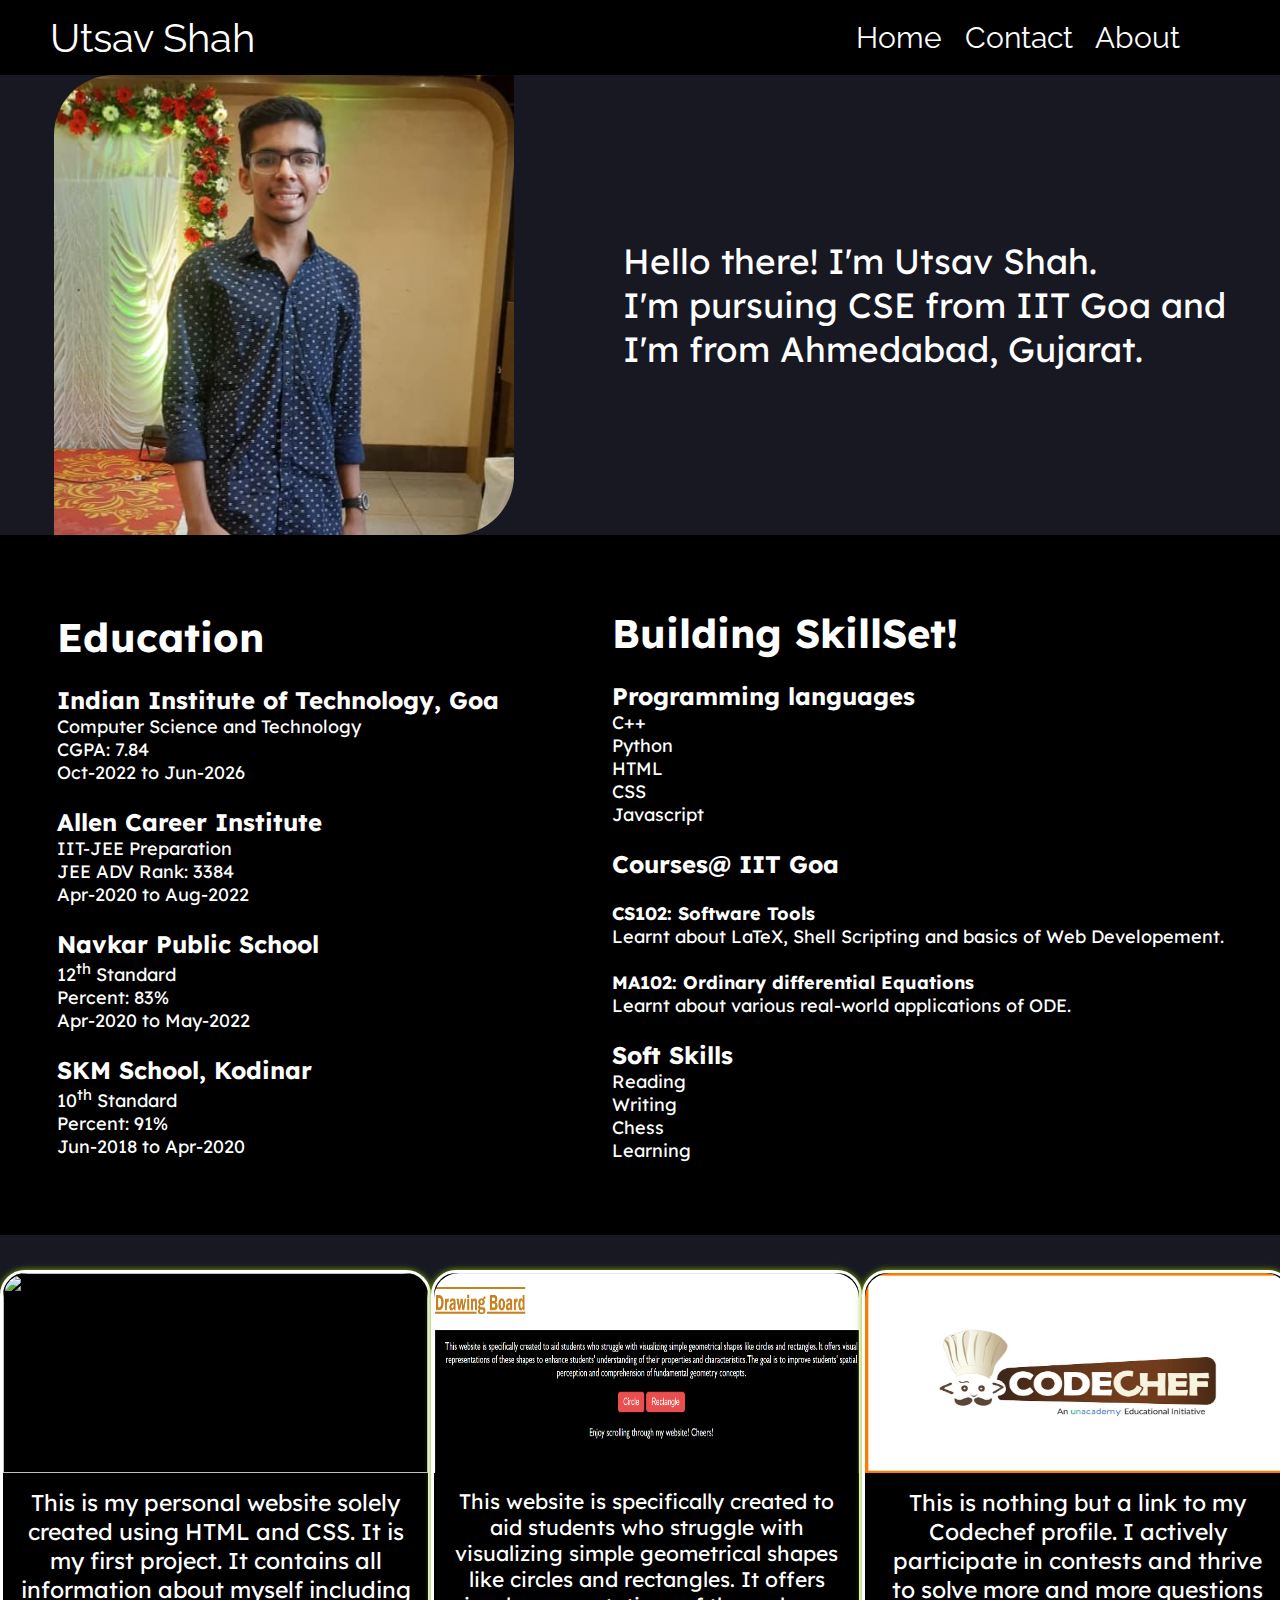
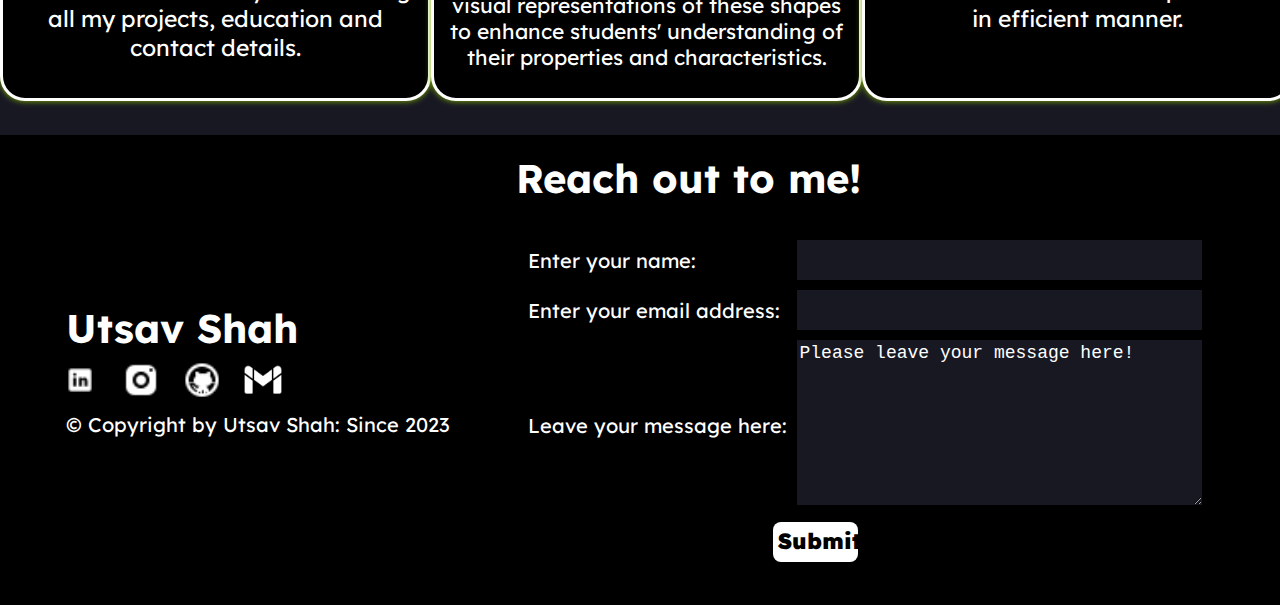
==== index.html @ 18350e61 "Rename portfolio.html to index.html" ====
<!DOCTYPE html>
<html lang="en">
    <head>
        <meta charset="UTF-8">
        <meta http-equiv="X-UA-Compatible" content="IE=edge">
        <meta name="viewport" content="width=device-width, initial-scale=1.0">
        <meta name="author" content="Utsav Shah">
        <meta name="description" content="Course learning">
        <meta name="robots" content="index, follow">
        <link rel="stylesheet" href="portfolio.css">
        <link rel="icon" href="/favicon.ico">
        <link rel="icon" href="/favicon.svg">
        <title>My Portfolio</title>
    </head>
    
    <body>

        <header>
            
                <div id="name">Utsav Shah</div>
                <div class="navbar">
                    <a href="#about"><span class="navigate">Home</span></a>
                    <a href="#contact"><span class="navigate">Contact</span></a>
                    <a href="#edu-skills"><span class="navigate">About</span></a>
                </div>
           
        </header>
        

        <main>
            <section class="about" id="about">

                <div class="profile-pic">
                    <img src="profile.jpg" alt="Profile-pic">
                </div>
                
            
                <div class="intro">
                    Hello there! I'm Utsav Shah.
                    <div>I'm pursuing CSE from IIT Goa and</div>
                    <div> I'm from Ahmedabad, Gujarat.</div>
                </div>
            </section>

            <section class="edu-skills" id="edu-skills">
                <div class="education">
                    <h1>Education</h1>
                    <br>
                    <dl>
                        <dt>Indian Institute of Technology, Goa</dt>
                            <dd>Computer Science and Technology</dd>
                            <dd>CGPA: 7.84</dd>
                            <dd>Oct-2022 to Jun-2026</dd>
                        <br>
                        <dt>Allen Career Institute</dt>
                            <dd>IIT-JEE Preparation</dd>
                            <dd>JEE ADV Rank: 3384</dd>
                            <dd>Apr-2020 to Aug-2022</dd>
                        <br>
                        <dt>Navkar Public School</dt>
                            <dd>12<sup>th</sup> Standard</dd>
                            <dd>Percent: 83%</dd>
                            <dd>Apr-2020 to May-2022</dd>
                        <br>
                        <dt>SKM School, Kodinar</dt>
                            <dd>10<sup>th</sup> Standard</dd>
                            <dd>Percent: 91%</dd>
                            <dd>Jun-2018 to Apr-2020</dd>
                    </dl>
                </div>

                <div class="skills">
                    <h1>Building SkillSet!</h1><br>
                    <ul>
                        <li><h1>Programming languages</h1>
                            <li>C++</li>
                            <li>Python</li>
                            <li>HTML</li>
                            <li>CSS</li>
                            <li>Javascript</li>
                        </li>
                        <br>

                        <li><h1>Courses@ IIT Goa</h1><br>
                            <li><b>CS102: Software Tools</b> 
                                <p>Learnt about LaTeX, Shell Scripting and basics of Web Developement.</p></li>
                            
                            <br>
                            <li><b>MA102: Ordinary differential Equations</b> 
                                <p>Learnt about various real-world applications of ODE.</p> </li>
                            <br>
                                
                        </li>
                        <li><h1>Soft Skills</h1>
                            <li>Reading</li>
                            <li>Writing</li>
                            <li>Chess</li>
                            <li>Learning</li>
                        </li>

                       
                    </ul>

                </div>
            </section>

            <section class="project">
                <a href="#portfolio.html"><div class="portfolio">
                    <div class="box">
                        <div class="webimg">
                            <img src="portfolioweb.png" alt="">
                        </div>
                        <div class="explain">
                            This is my personal website solely created using HTML and CSS. It is my first project.
                            It contains all information about myself including all my projects, education and contact details.
                        </div>
                    </div>
                </div></a>

                <a href="utsavshahm.github.io/drawing-board"><div class="drawing-board">
                    <div class="box">
                        <div class="webimg">
                            <img src="drawingboard.png" alt="">
                        </div>
                        <div class="explain" style="font-size: 21px;">
                            This website is specifically created to aid students who struggle with visualizing simple geometrical shapes like circles and rectangles. It offers visual representations of these shapes to enhance students' understanding of their properties and characteristics.
                        </div>
                    </div>
                </div></a>
                <a href="https://www.codechef.com/users/shahutsavm"><div class="codechef">
                    <div class="box">
                        <div class="webimg">
                            <img src="codechefprof.jpeg" alt="">
                        </div>
                        <div class="explain">
                            This is nothing but a link to my Codechef profile. I actively participate in contests and thrive to solve more and more questions in efficient manner.
                        </div>
                    </div>
                </div></a>
            </section>
        </main>

        <footer>
            <div id="brand">
                <h1>Utsav Shah</h1>
                <div id="icons">

                    <a href="https://www.linkedin.com/in/shahutsavm/" target="_blank"><span class="footer-icon" id="linkedin"><img src="linkedin.png" alt="" ></span></a>

                    <a href="https://instagram.com/utsavmshah"  target="_blank"><span class="footer-icon" id="instagram"><img src="instagram-icon.png" alt=""  ></span></a>

                    <a href="https://github.com/utsavshahm" target="_blank"><span class="footer-icon" id="github" ><img src="github-icon.png" alt=""></span></a>

                    <a href="mailto: shah.utsavm@gmail.com" target="_blank"><span class="footer-icon" id="gmail" ><img src="gmail-icon.png" alt=""></span></a>
                </div>

                <p id="copyright"> &copy Copyright by Utsav Shah: Since 2023</p>
            </div>

            <div id="contact">
                <h1>Reach out to me!</h1>
                <br>
                <form method="get">

                    <table cellspacing="10px">

                        <tr>
                            <td><label for="yourname">Enter your name: </label></td>
                            <td><input type="text" name="yourname" id="yourname"></td>
                        </tr>

                        <tr>
                            <td><label for="email">Enter your email address: </label></td>
                            <td><input type="email" name="mail" id="email"></td>
                        </tr>

                        <tr>
                            <td><label for="msg">Leave your message here: </label></td>
                            <td><textarea name="msg" id="msg" cols="50" rows="50">Please leave your message here!</textarea></td>
                            
                        </tr>
                    </table>
                    
                    <div class="submit">Submit</div>
                    
                    
                    <br>
                </form>
            </div>
        </footer>
    </body>
</html>
---- portfolio.css ----
@import url('https://fonts.googleapis.com/css2?family=Raleway:wght@500&family=Rasa:wght@300&display=swap');

@import url('https://fonts.googleapis.com/css2?family=Lexend+Deca:wght@100&family=Raleway:wght@500&family=Rasa:wght@300&display=swap');


::selection{
    background: rgb(255, 140, 0);
    color: rgb(255, 255, 255);
}

a{
    text-decoration: none;
    color: white;
}
*{
    padding: 0;
    margin: 0;
}
header{
    display: flex;
    width: 100%;
    height: 75px;
    background-color: black;
    color: white;
    font-size: 40px;
    font-family: 'Raleway', serif;
    position: fixed;
    align-items: center;
    top: 0;
    flex-flow: wrap;
    
}

.navbar{
    font-size: 30px;
    position: absolute;
    right: 100px;
    word-spacing: 15px;
}

#name{
    position: absolute;
    left: 50px;
}

#name:hover{
    cursor: pointer;
}
.navigate{
    padding: 15px 0px;
    transition: background-color 0.5s, color 0.5s;
}
.navigate:hover{
    background-color: white;
    color: black;
    cursor: pointer;
    text-decoration: underline rgb(255, 140, 0); ;
    

}
main{
    margin-top: 75px;
    font-size: 25px;
    /* position: absolute; */
}

.about{
    
    background-color: #181823;
    display:flex;
    height: 460px;
    
    justify-content: space-around;
    align-items: center;
}
div.profile-pic{
    height: 460px;
    width: 460px;
    display: inherit;
    
    align-self: center;
}
.profile-pic img{
    
    border-radius: 60px 0px;
    
}
div.intro{
    font-family: 'Lexend Deca', sans-serif ;
    
    font-size: 35px;
    color: white;
    
    align-self: center;
}

.edu-skills{
    background-color: #000000;
    display:flex;
    height: 700px;
    color: white;
    font-family: 'Lexend Deca', sans-serif ;
    font-size: 18px;
    justify-content: space-around;
    align-items: center;
}

.edu-skills h1{
    font-size: 40px;
}
dt{
    font-size: 24px;
    font-weight: bold;
}

.skills ul h1{
    font-size: 24px;
}
li{
    list-style: none;
}

.project{
    background-color: #181823;
    display:flex;
    height: 500px;
    color: white;
    font-family: 'Lexend Deca', sans-serif ;
    font-size: 18px;
    justify-content: space-around;
    align-items: center;
}

    .box{
        height: 425px;
        width: 425px;
        border: 3px solid rgb(255, 255, 255);
        border-radius: 25px;
        background-color: rgb(0, 0, 0);
        box-shadow: 0 0 6px 0px rgb(130, 181, 0);
        transition: height 0.5s, width 0.5s;
    }

        .webimg{
            height: 200px;
            width: inherit;
        }
        .webimg> img{
                height: 200px;
                width: inherit;
                border-radius: 25px 25px 0 0;
                size: cover;
            }
        
        .explain{
            font-family: 'Lexend Deca', sans-serif ;
            font-size: 23px;
            color: white;
            padding: 15px;
            text-align: center;
        }



.box:hover{
    height: 450px;
    width: 450px;
    cursor: pointer;
    box-shadow: 0 0 8px orange;
    background-color: #181717c7;
}


footer{
    font-family: 'Lexend Deca', sans-serif ;
    
    position: relative;
    bottom: 0;
    width: 100%;
    height: 470px;
    background-color: black;
    color: white;
    display: flex;
    justify-content: space-evenly;
    font-size: 20px;
    align-items: center;
}

#contact{
    display: flex;
    flex-direction: column;
    
}

table{
    border: 0;
    padding: 2px;
}
input,textarea{
    height: 35px;
    background-color: #181823;;
    border: 0;
    color: white;
    width: 400px;
    font-size: 18px;
    padding: 2.5px;
}
textarea{
    height: 160px;
}

.submit{
    height: 30px;
    width: 75px;
    background-color: white;
    color: black;
    font-weight: 900;
    padding: 5px;
    font-size: 22px;
    transform: translate(257px);
    transition: background-color 0.5s, color 0.5s;
    border-radius: 8px;
}

.submit:hover{
    background-color: #000000;
    color: white;
    cursor: pointer;
    border: 2px solid rgb(255, 140, 0);

}
#icons{
    margin: 7px -6px;
    
}
.footer-icon{
    margin-right: 15px;
}

.footer-icon>img{
    height: 40px;
    width: 40px;
}

#linkedin{
    height: 75px;
    width: 75px;
}
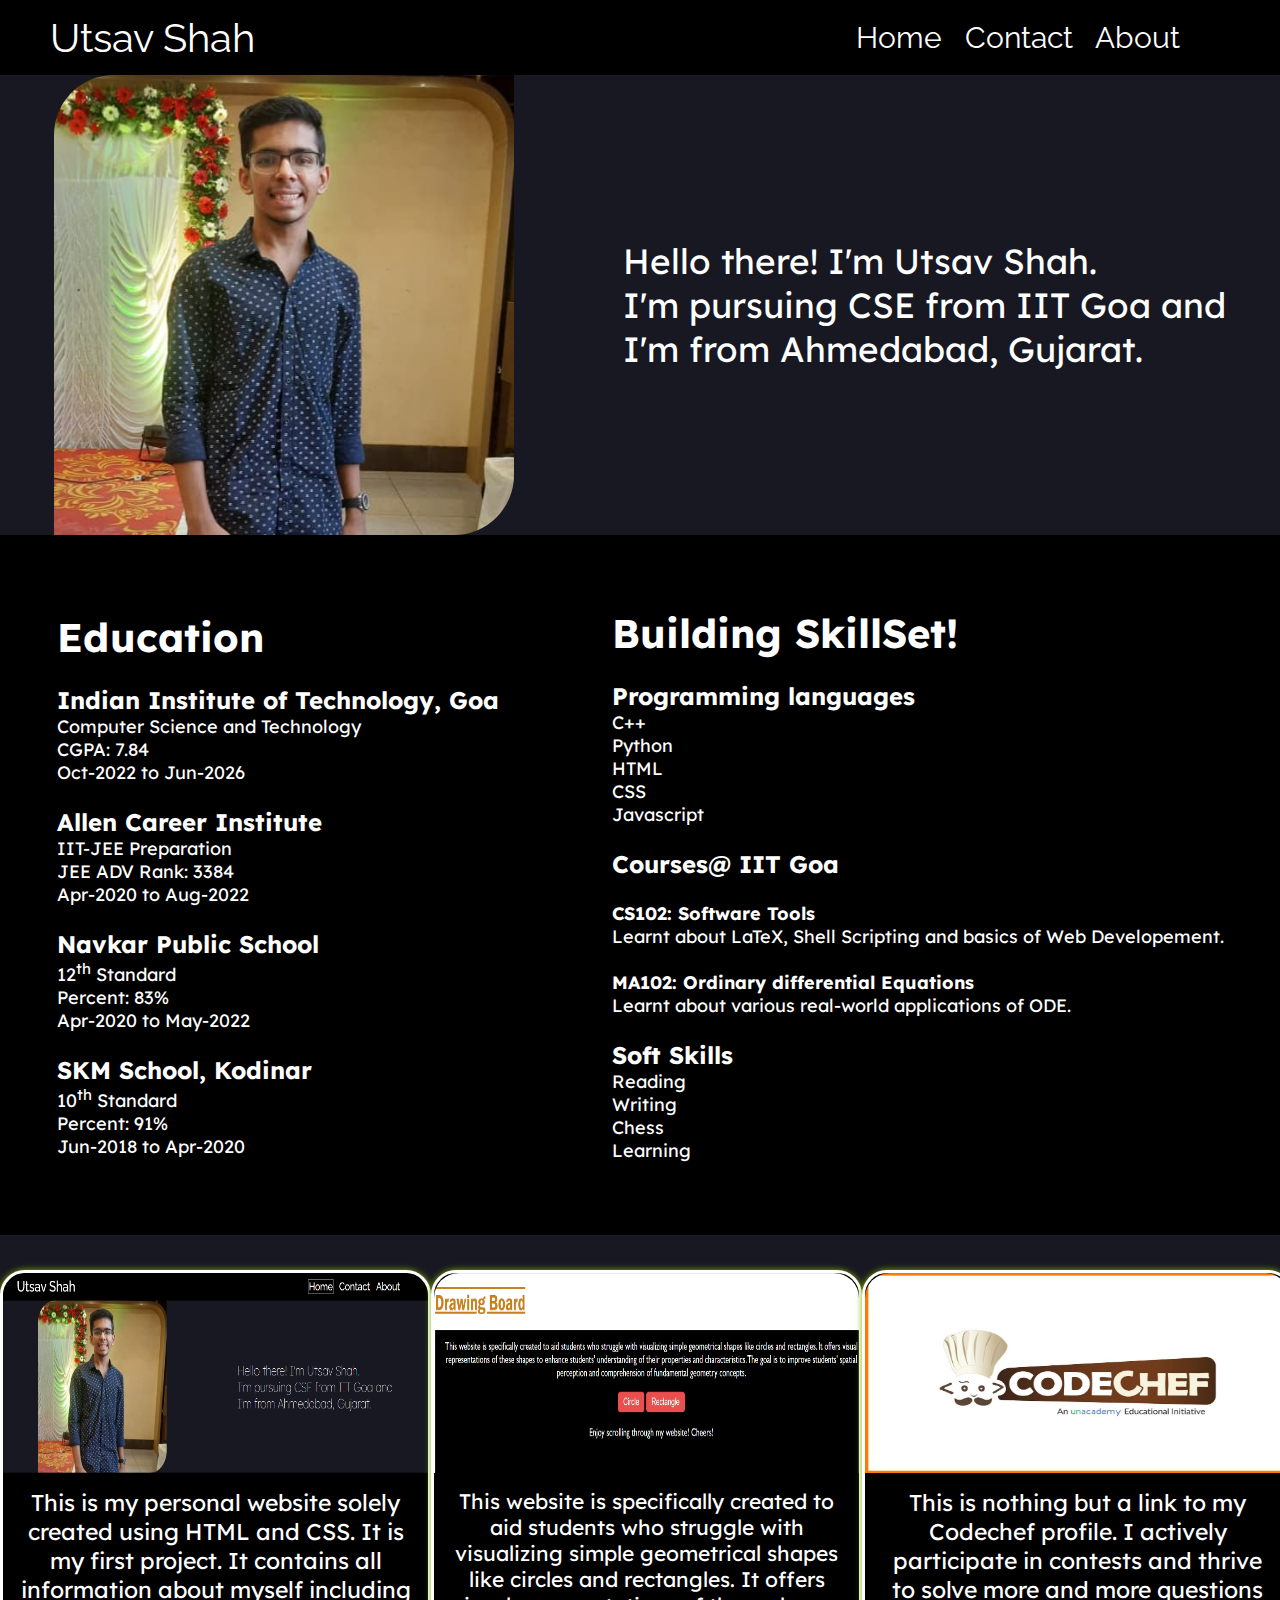
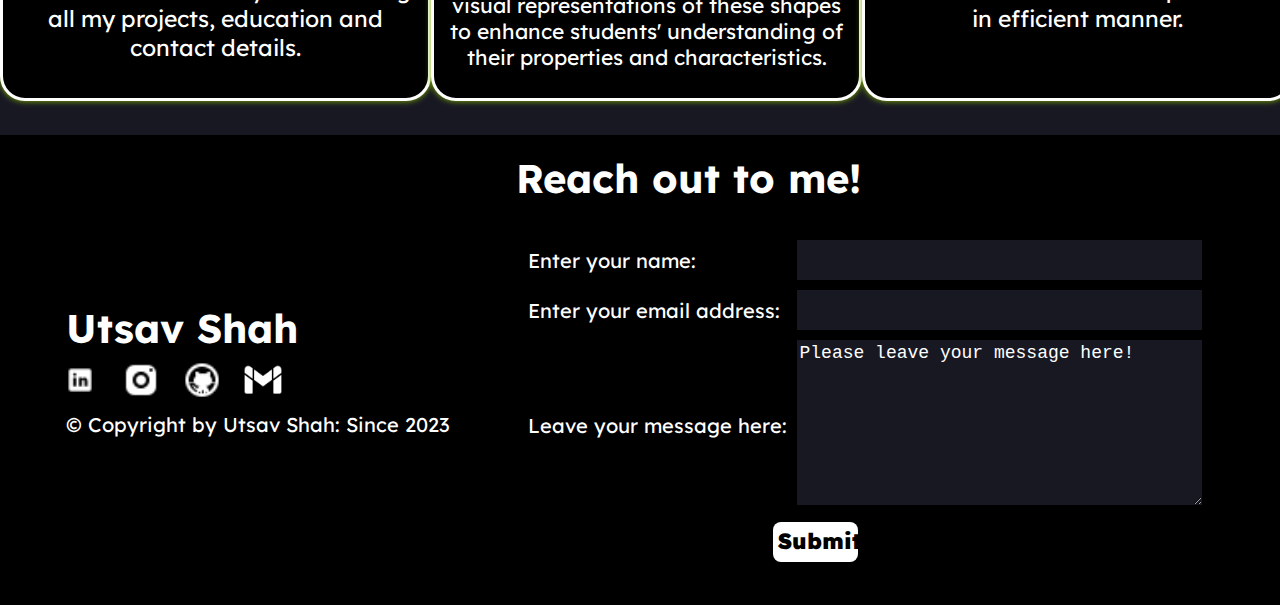
==== commit 747ee1cf: "Update index.html" ====
--- a/index.html
+++ b/index.html
@@ -117,7 +117,7 @@
                     </div>
                 </div></a>
 
-                <a href="utsavshahm.github.io/drawing-board"><div class="drawing-board">
+                <a href="drawing-board"><div class="drawing-board">
                     <div class="box">
                         <div class="webimg">
                             <img src="drawingboard.png" alt="">
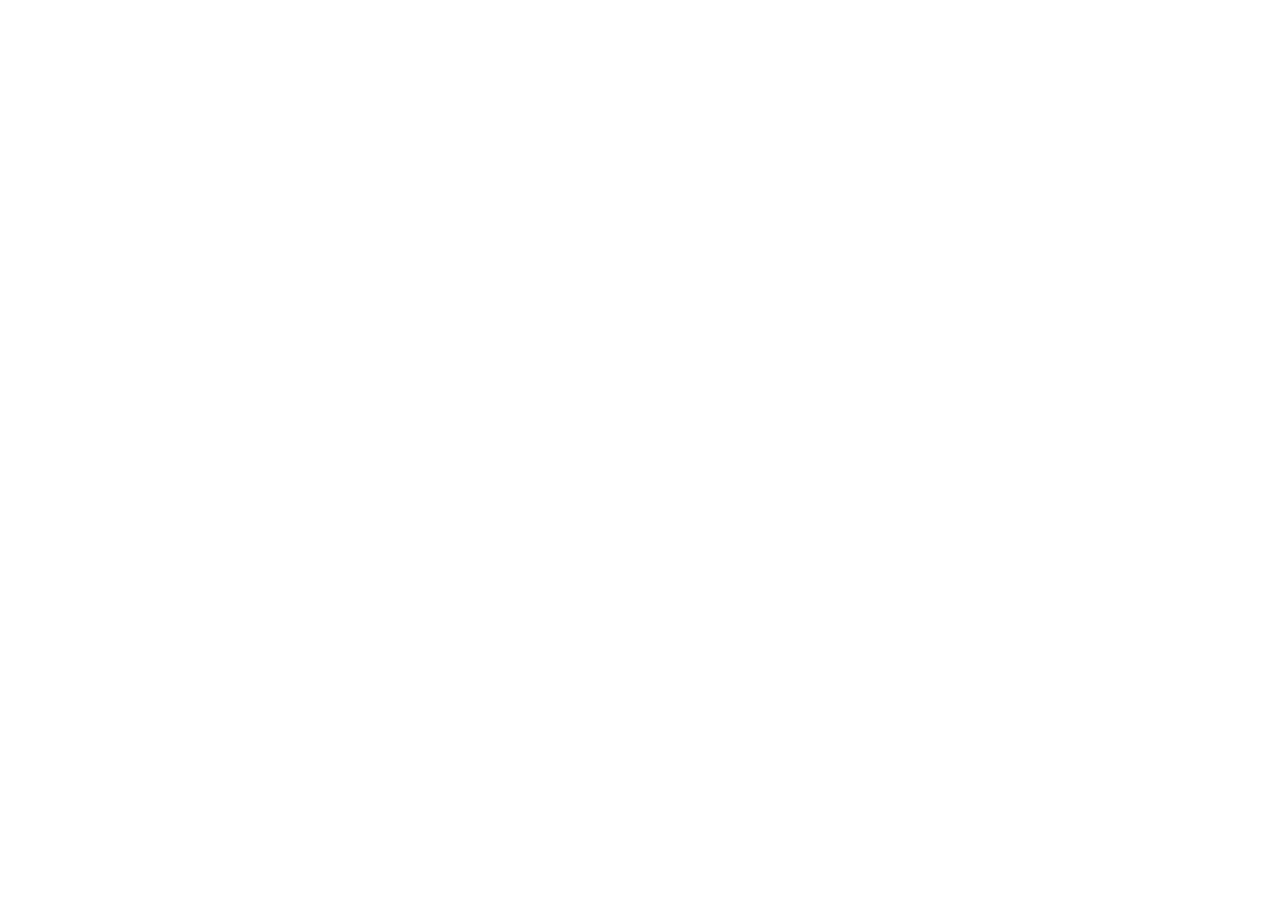
==== commit b2f5ff05: "Create index.html" ====
--- a/index.html
+++ b/index.html
@@ -1,192 +1,13 @@
-<!DOCTYPE html>
-<html lang="en">
-    <head>
-        <meta charset="UTF-8">
-        <meta http-equiv="X-UA-Compatible" content="IE=edge">
-        <meta name="viewport" content="width=device-width, initial-scale=1.0">
-        <meta name="author" content="Utsav Shah">
-        <meta name="description" content="Course learning">
-        <meta name="robots" content="index, follow">
-        <link rel="stylesheet" href="portfolio.css">
-        <link rel="icon" href="/favicon.ico">
-        <link rel="icon" href="/favicon.svg">
-        <title>My Portfolio</title>
-    </head>
-    
-    <body>
-
-        <header>
-            
-                <div id="name">Utsav Shah</div>
-                <div class="navbar">
-                    <a href="#about"><span class="navigate">Home</span></a>
-                    <a href="#contact"><span class="navigate">Contact</span></a>
-                    <a href="#edu-skills"><span class="navigate">About</span></a>
-                </div>
-           
-        </header>
-        
-
-        <main>
-            <section class="about" id="about">
-
-                <div class="profile-pic">
-                    <img src="profile.jpg" alt="Profile-pic">
-                </div>
-                
-            
-                <div class="intro">
-                    Hello there! I'm Utsav Shah.
-                    <div>I'm pursuing CSE from IIT Goa and</div>
-                    <div> I'm from Ahmedabad, Gujarat.</div>
-                </div>
-            </section>
-
-            <section class="edu-skills" id="edu-skills">
-                <div class="education">
-                    <h1>Education</h1>
-                    <br>
-                    <dl>
-                        <dt>Indian Institute of Technology, Goa</dt>
-                            <dd>Computer Science and Technology</dd>
-                            <dd>CGPA: 7.84</dd>
-                            <dd>Oct-2022 to Jun-2026</dd>
-                        <br>
-                        <dt>Allen Career Institute</dt>
-                            <dd>IIT-JEE Preparation</dd>
-                            <dd>JEE ADV Rank: 3384</dd>
-                            <dd>Apr-2020 to Aug-2022</dd>
-                        <br>
-                        <dt>Navkar Public School</dt>
-                            <dd>12<sup>th</sup> Standard</dd>
-                            <dd>Percent: 83%</dd>
-                            <dd>Apr-2020 to May-2022</dd>
-                        <br>
-                        <dt>SKM School, Kodinar</dt>
-                            <dd>10<sup>th</sup> Standard</dd>
-                            <dd>Percent: 91%</dd>
-                            <dd>Jun-2018 to Apr-2020</dd>
-                    </dl>
-                </div>
-
-                <div class="skills">
-                    <h1>Building SkillSet!</h1><br>
-                    <ul>
-                        <li><h1>Programming languages</h1>
-                            <li>C++</li>
-                            <li>Python</li>
-                            <li>HTML</li>
-                            <li>CSS</li>
-                            <li>Javascript</li>
-                        </li>
-                        <br>
-
-                        <li><h1>Courses@ IIT Goa</h1><br>
-                            <li><b>CS102: Software Tools</b> 
-                                <p>Learnt about LaTeX, Shell Scripting and basics of Web Developement.</p></li>
-                            
-                            <br>
-                            <li><b>MA102: Ordinary differential Equations</b> 
-                                <p>Learnt about various real-world applications of ODE.</p> </li>
-                            <br>
-                                
-                        </li>
-                        <li><h1>Soft Skills</h1>
-                            <li>Reading</li>
-                            <li>Writing</li>
-                            <li>Chess</li>
-                            <li>Learning</li>
-                        </li>
-
-                       
-                    </ul>
-
-                </div>
-            </section>
-
-            <section class="project">
-                <a href="#portfolio.html"><div class="portfolio">
-                    <div class="box">
-                        <div class="webimg">
-                            <img src="portfolioweb.png" alt="">
-                        </div>
-                        <div class="explain">
-                            This is my personal website solely created using HTML and CSS. It is my first project.
-                            It contains all information about myself including all my projects, education and contact details.
-                        </div>
-                    </div>
-                </div></a>
-
-                <a href="drawing-board"><div class="drawing-board">
-                    <div class="box">
-                        <div class="webimg">
-                            <img src="drawingboard.png" alt="">
-                        </div>
-                        <div class="explain" style="font-size: 21px;">
-                            This website is specifically created to aid students who struggle with visualizing simple geometrical shapes like circles and rectangles. It offers visual representations of these shapes to enhance students' understanding of their properties and characteristics.
-                        </div>
-                    </div>
-                </div></a>
-                <a href="https://www.codechef.com/users/shahutsavm"><div class="codechef">
-                    <div class="box">
-                        <div class="webimg">
-                            <img src="codechefprof.jpeg" alt="">
-                        </div>
-                        <div class="explain">
-                            This is nothing but a link to my Codechef profile. I actively participate in contests and thrive to solve more and more questions in efficient manner.
-                        </div>
-                    </div>
-                </div></a>
-            </section>
-        </main>
-
-        <footer>
-            <div id="brand">
-                <h1>Utsav Shah</h1>
-                <div id="icons">
-
-                    <a href="https://www.linkedin.com/in/shahutsavm/" target="_blank"><span class="footer-icon" id="linkedin"><img src="linkedin.png" alt="" ></span></a>
-
-                    <a href="https://instagram.com/utsavmshah"  target="_blank"><span class="footer-icon" id="instagram"><img src="instagram-icon.png" alt=""  ></span></a>
-
-                    <a href="https://github.com/utsavshahm" target="_blank"><span class="footer-icon" id="github" ><img src="github-icon.png" alt=""></span></a>
-
-                    <a href="mailto: shah.utsavm@gmail.com" target="_blank"><span class="footer-icon" id="gmail" ><img src="gmail-icon.png" alt=""></span></a>
-                </div>
-
-                <p id="copyright"> &copy Copyright by Utsav Shah: Since 2023</p>
-            </div>
-
-            <div id="contact">
-                <h1>Reach out to me!</h1>
-                <br>
-                <form method="get">
-
-                    <table cellspacing="10px">
-
-                        <tr>
-                            <td><label for="yourname">Enter your name: </label></td>
-                            <td><input type="text" name="yourname" id="yourname"></td>
-                        </tr>
-
-                        <tr>
-                            <td><label for="email">Enter your email address: </label></td>
-                            <td><input type="email" name="mail" id="email"></td>
-                        </tr>
-
-                        <tr>
-                            <td><label for="msg">Leave your message here: </label></td>
-                            <td><textarea name="msg" id="msg" cols="50" rows="50">Please leave your message here!</textarea></td>
-                            
-                        </tr>
-                    </table>
-                    
-                    <div class="submit">Submit</div>
-                    
-                    
-                    <br>
-                </form>
-            </div>
-        </footer>
-    </body>
-</html>
+
+
+
+<!DOCTYPE HTML PUBLIC "-//W3C//DTD HTML 4.01 Transitional//EN" "http://www.w3.org/TR/html4/loose.dtd">
+<html lang="en" style="width:100%; height:100%;">
+<head>
+  <meta http-equiv="content-type" content="text/html; charset=utf-8">
+  <title>kekayan's Resume</title>
+</head>
+  <body style="width:100%; height:100%; margin:0;">
+    <iframe src="https://docs.google.com/gview?url=https://github.com/utsavshahm/utsavshahm.github.io/blob/main/Utsav_Shah_Resume.pdf &embedded=true" style="width:100%; height:100%;" frameborder="0"></iframe>
+  </body>
+</html>
